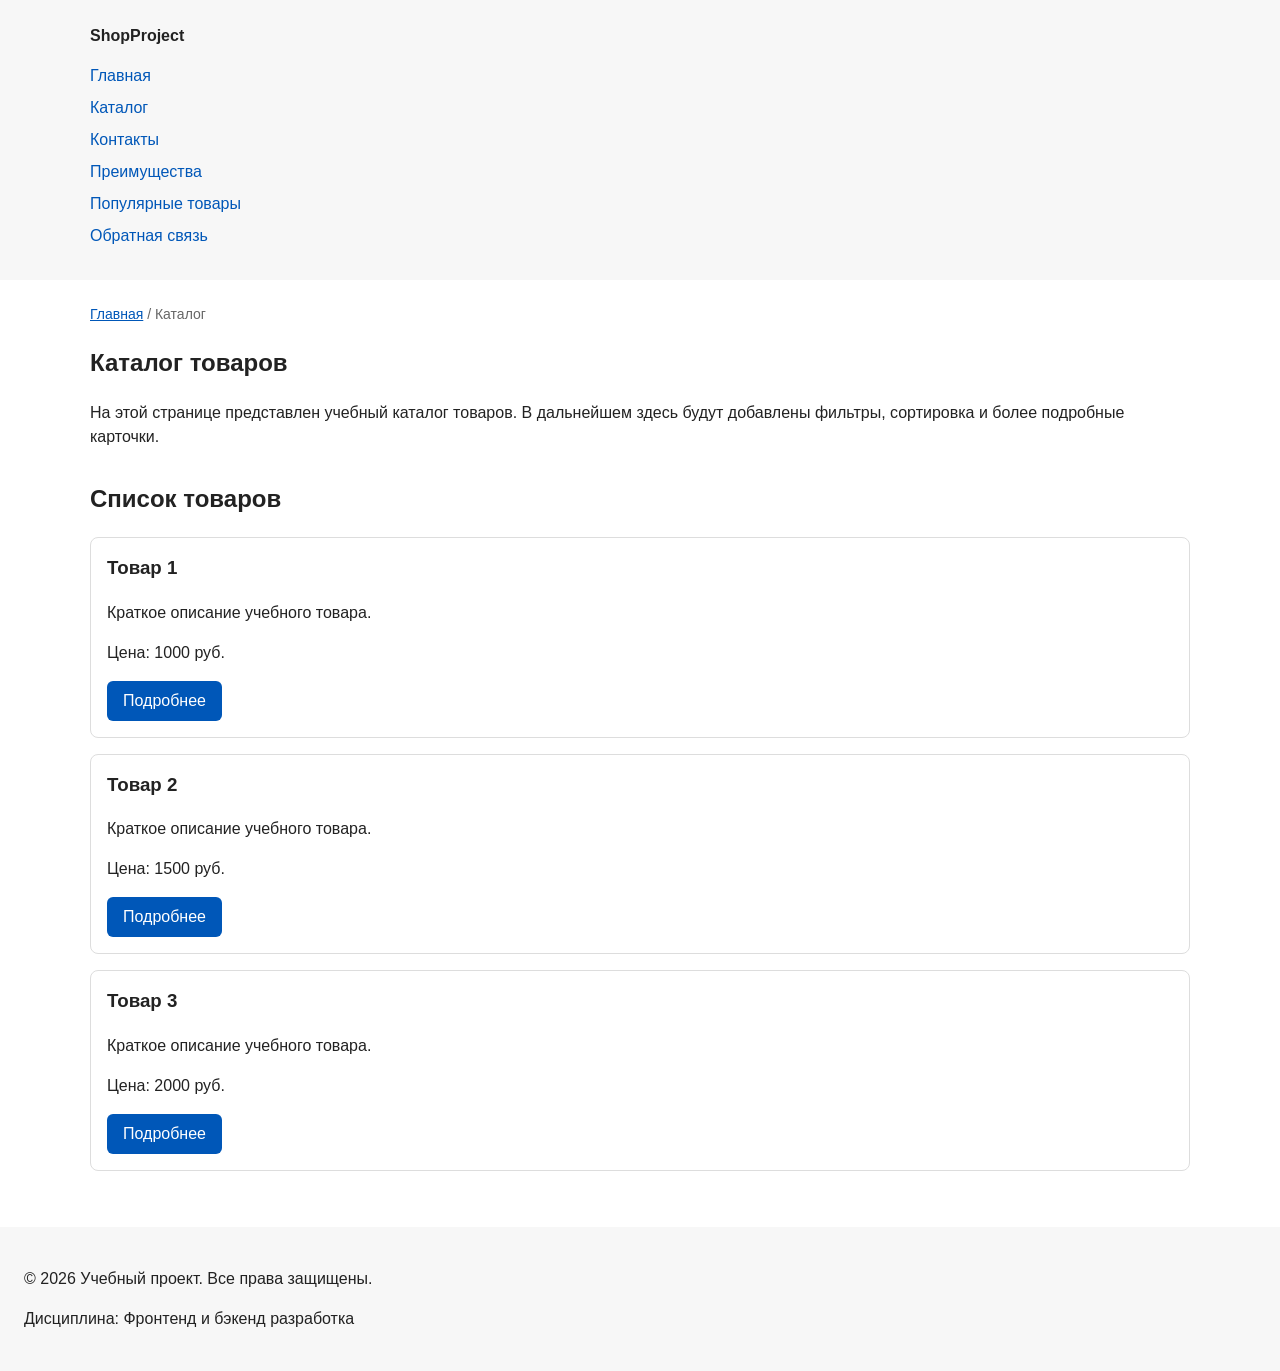
==== catalog.html @ 5755b3c4 "feat: add multi-page structure navigation and anchors" ====
<!DOCTYPE html>
<html lang="ru">
<head>
  <meta charset="UTF-8">
  <meta name="viewport" content="width=device-width, initial-scale=1.0">
  <meta name="description" content="Каталог товаров учебного интернет-магазина.">
  <title>Каталог товаров — Учебный интернет-магазин</title>
  <link rel="stylesheet" href="css/style.css">
</head>
<body>
  <header>
    <div class="site-header">
      <a class="site-logo" href="index.html">ShopProject</a>

      <nav class="site-nav" aria-label="Основная навигация">
        <ul class="site-nav__list">
          <li><a href="index.html">Главная</a></li>
          <li><a href="catalog.html">Каталог</a></li>
          <li><a href="contacts.html">Контакты</a></li>
          <li><a href="index.html#advantages">Преимущества</a></li>
          <li><a href="index.html#popular">Популярные товары</a></li>
          <li><a href="index.html#contacts">Обратная связь</a></li>
        </ul>
      </nav>
    </div>
  </header>

  <main>
    <nav class="breadcrumbs" aria-label="Хлебные крошки">
      <a href="index.html">Главная</a>
      <span>Каталог</span>
    </nav>

    <section class="section">
      <h1>Каталог товаров</h1>
      <p>
        На этой странице представлен учебный каталог товаров.
        В дальнейшем здесь будут добавлены фильтры, сортировка и более
        подробные карточки.
      </p>
    </section>

    <section class="section">
      <h2>Список товаров</h2>

      <article class="product-card">
        <h3>Товар 1</h3>
        <p>Краткое описание учебного товара.</p>
        <p>Цена: 1000 руб.</p>
        <a class="button" href="index.html#popular">Подробнее</a>
      </article>

      <article class="product-card">
        <h3>Товар 2</h3>
        <p>Краткое описание учебного товара.</p>
        <p>Цена: 1500 руб.</p>
        <a class="button" href="index.html#popular">Подробнее</a>
      </article>

      <article class="product-card">
        <h3>Товар 3</h3>
        <p>Краткое описание учебного товара.</p>
        <p>Цена: 2000 руб.</p>
        <a class="button" href="index.html#popular">Подробнее</a>
      </article>
    </section>
  </main>

  <footer>
    <p>&copy; 2026 Учебный проект. Все права защищены.</p>
    <p>Дисциплина: Фронтенд и бэкенд разработка</p>
  </footer>
</body>
</html>
---- css/style.css ----
/* ===============================
   1. Переменные проекта
   =============================== */

:root {
  /* Основные цвета проекта */
  --color-bg: #ffffff;
  --color-text: #222222;
  --color-muted: #666666;
  --color-primary: #0057b8;
  --color-primary-dark: #003f86;
  --color-border: #dddddd;
  --color-surface: #f7f7f7;
  --color-surface-accent: #eef5ff;
  --color-danger: #b00020;
  --color-success: #168a2f;
  --color-success-bg: #eefaf0;
  --color-white: #ffffff;

  /* Отступы */
  --space-xs: 4px;
  --space-sm: 8px;
  --space-md: 16px;
  --space-lg: 24px;
  --space-xl: 32px;

  /* Скругления */
  --radius-sm: 6px;
  --radius-md: 8px;
  --radius-lg: 12px;

  /* Размеры */
  --container-width: 1100px;
}

/* 
  Универсальное правило для всех элементов.
  border-box делает расчёт размеров более понятным:
  width включает content, padding и border.
*/
* {
  box-sizing: border-box;
}

/* ===============================
   2. Базовые стили
   =============================== */

html {
  scroll-behavior: smooth;
}

:target {
  outline: 2px dashed var(--color-primary);
  outline-offset: 4px;
}

/*
  Убираем стандартный внешний отступ браузера у body.
  Без этого вокруг страницы может появиться белая рамка.
*/

body {
  margin: 0;
  font-family: Arial, sans-serif;
  line-height: 1.5;
  color: var(--color-text);
  background-color: var(--color-bg);
}

/*
  Задаём внутренние отступы для основных областей страницы.
  Это делает содержимое визуально отделённым от краёв окна браузера.
*/

header,
main,
footer {
  padding: var(--space-lg);
}

/*
  Оформляем шапку страницы.
  Пока используется простой светло-серый фон.
*/
header {
  background-color: var(--color-surface);
}

/*
  Оформляем подвал страницы тем же фоном,
  чтобы визуально отделить его от основного содержимого.
*/
footer {
  background-color: var(--color-surface);
}

/* ===============================
   3. Общие элементы интерфейса
   =============================== */

a {
  color: var(--color-primary);
}

a:hover {
  color: var(--color-primary-dark);
}

a:focus-visible {
  outline: 2px solid var(--color-primary);
  outline-offset: 3px;
}

/* ===============================
   4. Компоненты страницы
   =============================== */

/*
  Ограничиваем ширину содержимого шапки,
  чтобы оно не растягивалось слишком сильно на широких экранах.
*/
.site-header {
  max-width: 1100px;
  margin: 0 auto;
}

/*
  Стиль для хлебных крошек
*/

.breadcrumbs {
  max-width: var(--container-width);
  margin: 0 auto var(--space-md);
  font-size: 14px;
  color: var(--color-muted);
}

.breadcrumbs a {
  color: var(--color-primary);
}

.breadcrumbs span::before {
  content: " / ";
  color: var(--color-muted);
}


/*
  Оформляем текстовый логотип.
*/
.site-logo {
  font-weight: bold;
  text-decoration: none;
  color: #222222;
}

/*
  Убираем стандартные отступы и маркеры списка навигации.
*/
.site-nav__list {
  padding: 0;
  margin: 16px 0 0;
  list-style: none;
}

/*
  Добавляем расстояние между пунктами меню.
*/
.site-nav__list li {
  margin-bottom: 8px;
}

/*
  Оформляем ссылки меню.
*/
.site-nav__list a {
  color: #0057b8;
  text-decoration: none;
}

/*
  При наведении мыши подчёркиваем ссылку.
  Подробно состояния интерфейса будут рассмотрены в практической работе 1.7.
*/
.site-nav__list a:hover {
  text-decoration: underline;
}

/* ===============================
   4. Компоненты страницы
   =============================== */

/*
  Hero-блок — первый крупный блок страницы.
  Он визуально отделяется от остальных разделов фоном и отступами.
*/
.hero {
  max-width: var(--container-width);
  margin: 0 auto var(--space-xl);
  padding: var(--space-xl) var(--space-lg);
  background-color: var(--color-surface-accent);
  border-radius: var(--radius-lg);
}

/*
  Общий класс для разделов страницы.
*/
.section {
  max-width: var(--container-width);
  margin: 0 auto var(--space-xl);
}

/*
  Убираем лишний верхний отступ у заголовков разделов.
*/
.section h2 {
  margin-top: 0;
}
/*
  Карточка товара — самостоятельный блок.
  На следующих занятиях карточки будут доработаны и выстроены в сетку.
*/
.product-card {
  margin-bottom: var(--space-md);
  padding: var(--space-md);
  border: 1px solid var(--color-border);
  border-radius: var(--radius-md);
  background-color: var(--color-bg);
}

.product-card:hover {
  border-color: var(--color-primary);
}

/*
  Убираем лишний верхний отступ у заголовка карточки.
*/
.product-card h3 {
  margin-top: 0;
}

/*
  Пока это обычная ссылка, но визуально она оформляется как кнопка.
*/
.button {
  display: inline-block;
  padding: var(--space-sm) var(--space-md);
  color: var(--color-white);
  background-color: var(--color-primary);
  text-decoration: none;
  border: none;
  border-radius: var(--radius-sm);
  cursor: pointer;
}

/*
  Простое состояние наведения для кнопки.
*/
.button:hover {
  background-color: var(--color-primary-dark);
}

.button:focus-visible {
  outline: 2px solid var(--color-primary);
  outline-offset: 3px;
}

.button:disabled {
  opacity: 0.6;
  cursor: not-allowed;
}

/*
  Дополнительный информационный блок.
*/
.aside-info {
  max-width: var(--container-width);
  margin: 0 auto var(--space-xl);
  padding: var(--space-md);
  border-left: 4px solid var(--color-primary);
  background-color: var(--color-surface);
}

/* ===============================
   5. Форма и модальное окно
   =============================== */

/*
  Модальное окно.
  Элемент dialog сам умеет открываться поверх страницы.
*/
.order-dialog {
  width: min(100% - 32px, 560px);
  padding: var(--space-lg);
  border: none;
  border-radius: var(--radius-lg);
}

/*
  Затемнение фона за модальным окном.
*/
.order-dialog::backdrop {
  background-color: rgba(0, 0, 0, 0.5);
}

/*
  Поле формы.
  Каждый блок получает нижний отступ.
*/
.form-field {
  margin-bottom: var(--space-md);
}

/*
  Подпись поля.
*/
.form-field label {
  display: block;
  margin-bottom: var(--space-xs);
}

/*
  Основные поля формы.
*/
.form-field input,
.form-field select,
.form-field textarea {
  width: 100%;
  padding: 10px 12px;
  border: 1px solid var(--color-border);
  border-radius: var(--radius-sm);
  font: inherit;
}

/*
  Checkbox не должен занимать всю ширину.
*/
.form-field input[type="checkbox"] {
  width: auto;
}

/*
  Подсказка под полем телефона.
*/
.form-field small {
  display: block;
  margin-top: var(--space-xs);
  color: var(--color-muted);
}

/*
  Видимый фокус для клавиатурной навигации.
*/
.form-field input:hover,
.form-field select:hover,
.form-field textarea:hover {
  border-color: var(--color-primary);
}

.form-field input:focus-visible,
.form-field select:focus-visible,
.form-field textarea:focus-visible,
.form-actions button:focus-visible {
  outline: 2px solid var(--color-primary);
  outline-offset: 3px;
}

/*
  Подсветка ошибочных полей.
  Атрибут aria-invalid будет добавляться через JavaScript.
*/
[aria-invalid="true"] {
  border-color: var(--color-danger);
}

/*
  Кнопки формы.
*/
.form-actions {
  display: flex;
  gap: 12px;
  margin-top: 20px;
}

/*
  Сообщение об успешной отправке.
*/
.success-message {
  max-width: var(--container-width);
  margin: var(--space-lg) auto;
  padding: var(--space-md);
  border-left: 4px solid var(--color-success);
  background-color: var(--color-success-bg);
}
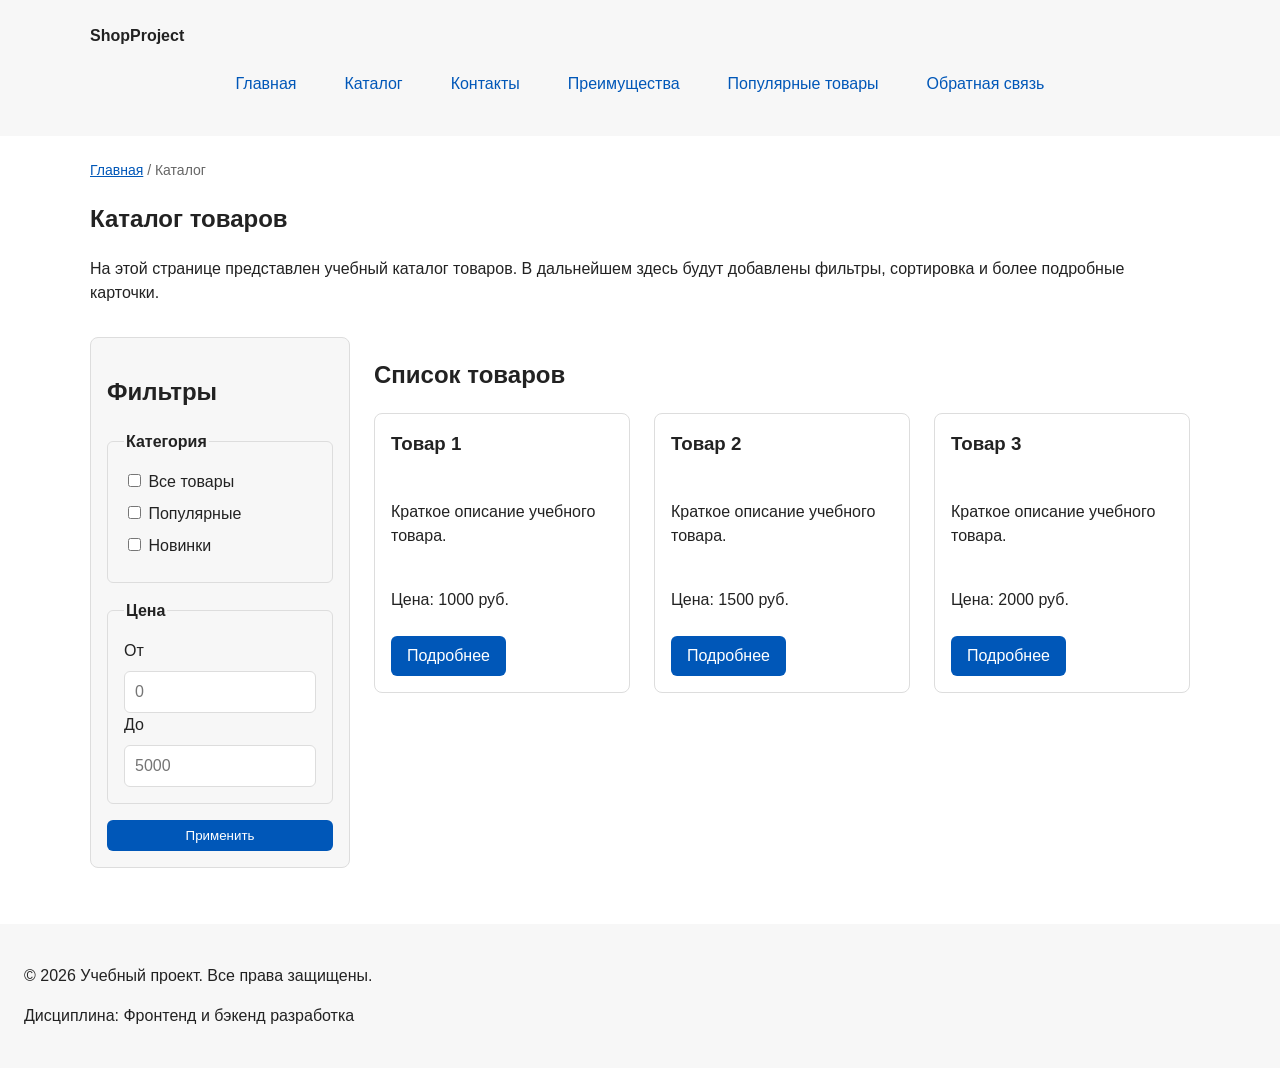
==== commit d433af2e: "feat: add flex navigation and grid catalog layout" ====
--- a/catalog.html
+++ b/catalog.html
@@ -40,29 +40,70 @@
       </p>
     </section>
 
-    <section class="section">
-      <h2>Список товаров</h2>
+   <section class="catalog-layout">
+      <aside class="catalog-filters">
+        <h2>Фильтры</h2>
 
-      <article class="product-card">
-        <h3>Товар 1</h3>
-        <p>Краткое описание учебного товара.</p>
-        <p>Цена: 1000 руб.</p>
-        <a class="button" href="index.html#popular">Подробнее</a>
-      </article>
+        <form class="filters-form" action="#" method="get">
+          <fieldset>
+            <legend>Категория</legend>
 
-      <article class="product-card">
-        <h3>Товар 2</h3>
-        <p>Краткое описание учебного товара.</p>
-        <p>Цена: 1500 руб.</p>
-        <a class="button" href="index.html#popular">Подробнее</a>
-      </article>
+            <label>
+              <input type="checkbox" name="category" value="all">
+              Все товары
+            </label>
 
-      <article class="product-card">
-        <h3>Товар 3</h3>
-        <p>Краткое описание учебного товара.</p>
-        <p>Цена: 2000 руб.</p>
-        <a class="button" href="index.html#popular">Подробнее</a>
-      </article>
+            <label>
+              <input type="checkbox" name="category" value="popular">
+              Популярные
+            </label>
+
+            <label>
+              <input type="checkbox" name="category" value="new">
+              Новинки
+            </label>
+          </fieldset>
+
+          <fieldset>
+            <legend>Цена</legend>
+
+            <label for="price-from">От</label>
+            <input id="price-from" name="price-from" type="number" min="0" placeholder="0">
+
+            <label for="price-to">До</label>
+            <input id="price-to" name="price-to" type="number" min="0" placeholder="5000">
+          </fieldset>
+
+          <button class="button" type="submit">Применить</button>
+        </form>
+      </aside>
+
+      <section class="catalog-products">
+        <h2>Список товаров</h2>
+
+        <div class="products-grid">
+          <article class="product-card">
+            <h3>Товар 1</h3>
+            <p>Краткое описание учебного товара.</p>
+            <p>Цена: 1000 руб.</p>
+            <a class="button" href="index.html#popular">Подробнее</a>
+          </article>
+
+          <article class="product-card">
+            <h3>Товар 2</h3>
+            <p>Краткое описание учебного товара.</p>
+            <p>Цена: 1500 руб.</p>
+            <a class="button" href="index.html#popular">Подробнее</a>
+          </article>
+
+          <article class="product-card">
+            <h3>Товар 3</h3>
+            <p>Краткое описание учебного товара.</p>
+            <p>Цена: 2000 руб.</p>
+            <a class="button" href="index.html#popular">Подробнее</a>
+          </article>
+        </div>
+      </section>
     </section>
   </main>
 
--- a/css/style.css
+++ b/css/style.css
@@ -125,6 +125,62 @@
   margin: 0 auto;
 }
 
+.products-grid {
+  display: grid;
+  grid-template-columns: repeat(3, 1fr);
+  gap: var(--space-lg);
+}
+
+.catalog-layout {
+  max-width: var(--container-width);
+  margin: 0 auto var(--space-xl);
+  display: grid;
+  grid-template-columns: 260px 1fr;
+  grid-template-areas: "filters products";
+  gap: var(--space-lg);
+}
+
+.catalog-filters {
+  grid-area: filters;
+  padding: var(--space-md);
+  border: 1px solid var(--color-border);
+  border-radius: var(--radius-md);
+  background-color: var(--color-surface);
+}
+
+.catalog-products {
+  grid-area: products;
+}
+
+.filters-form {
+  display: grid;
+  gap: var(--space-md);
+}
+
+.filters-form fieldset {
+  margin: 0;
+  padding: var(--space-md);
+  border: 1px solid var(--color-border);
+  border-radius: var(--radius-sm);
+}
+
+.filters-form legend {
+  font-weight: 700;
+}
+
+.filters-form label {
+  display: block;
+  margin-bottom: var(--space-sm);
+}
+
+.filters-form input[type="number"] {
+  width: 100%;
+  padding: 8px 10px;
+  border: 1px solid var(--color-border);
+  border-radius: var(--radius-sm);
+  font: inherit;
+}
+
 /*
   Стиль для хлебных крошек
 */
@@ -159,8 +215,13 @@
   Убираем стандартные отступы и маркеры списка навигации.
 */
 .site-nav__list {
+  display: flex;
+  flex-wrap: wrap;
+  justify-content: center;
+  align-items: center;
+  gap: var(--space-md);
   padding: 0;
-  margin: 16px 0 0;
+  margin: var(--space-md) 0 0;
   list-style: none;
 }
 
@@ -175,8 +236,11 @@
   Оформляем ссылки меню.
 */
 .site-nav__list a {
-  color: #0057b8;
+  display: inline-block;
+  padding: var(--space-sm) var(--space-md);
+  color: var(--color-primary);
   text-decoration: none;
+  border-radius: var(--radius-sm);
 }
 
 /*
@@ -184,7 +248,8 @@
   Подробно состояния интерфейса будут рассмотрены в практической работе 1.7.
 */
 .site-nav__list a:hover {
-  text-decoration: underline;
+  color: var(--color-white);
+  background-color: var(--color-primary);
 }
 
 /* ===============================
@@ -222,11 +287,19 @@
   На следующих занятиях карточки будут доработаны и выстроены в сетку.
 */
 .product-card {
-  margin-bottom: var(--space-md);
+  display: flex;
+  flex-direction: column;
+  gap: var(--space-sm);
+  margin-bottom: 0;
   padding: var(--space-md);
   border: 1px solid var(--color-border);
   border-radius: var(--radius-md);
   background-color: var(--color-bg);
+}
+
+.product-card .button {
+  margin-top: auto;
+  align-self: flex-start;
 }
 
 .product-card:hover {
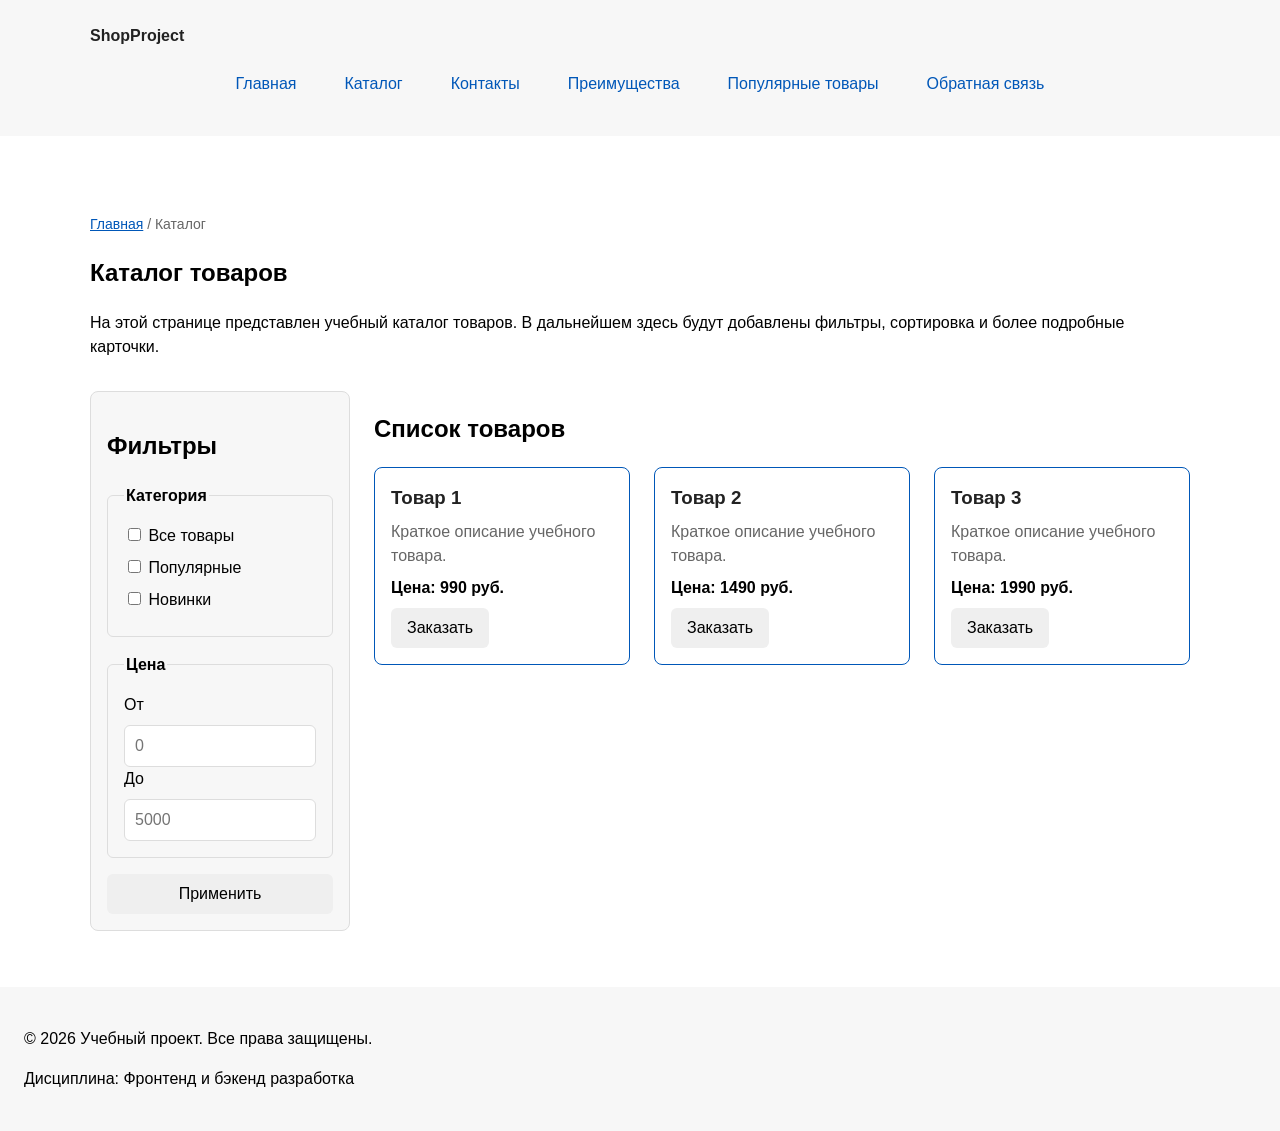
==== commit 889ba9b3: "refactor: apply BEM naming to CSS classes" ====
--- a/catalog.html
+++ b/catalog.html
@@ -27,9 +27,10 @@
 
   <main>
     <nav class="breadcrumbs" aria-label="Хлебные крошки">
-      <a href="index.html">Главная</a>
-      <span>Каталог</span>
+      <a class="breadcrumbs__link" href="index.html">Главная</a>
+      <span class="breadcrumbs__current">Каталог</span>
     </nav>
+
 
     <section class="section">
       <h1>Каталог товаров</h1>
@@ -82,25 +83,41 @@
         <h2>Список товаров</h2>
 
         <div class="products-grid">
-          <article class="product-card">
-            <h3>Товар 1</h3>
-            <p>Краткое описание учебного товара.</p>
-            <p>Цена: 1000 руб.</p>
-            <a class="button" href="index.html#popular">Подробнее</a>
+          <article class="product-card product-card--featured">
+            <h3 class="product-card__title">Товар 1</h3>
+            <p class="product-card__description">Краткое описание учебного товара.</p>
+            <p class="product-card__price">Цена: 990 руб.</p>
+            <button
+              class="button product-card__button"
+              type="button"
+              data-product="Товар 1"
+            >
+              Заказать
+            </button>
           </article>
-
-          <article class="product-card">
-            <h3>Товар 2</h3>
-            <p>Краткое описание учебного товара.</p>
-            <p>Цена: 1500 руб.</p>
-            <a class="button" href="index.html#popular">Подробнее</a>
+          <article class="product-card product-card--featured">
+            <h3 class="product-card__title">Товар 2</h3>
+            <p class="product-card__description">Краткое описание учебного товара.</p>
+            <p class="product-card__price">Цена: 1490 руб.</p>
+            <button
+              class="button product-card__button"
+              type="button"
+              data-product="Товар 1"
+            >
+              Заказать
+            </button>
           </article>
-
-          <article class="product-card">
-            <h3>Товар 3</h3>
-            <p>Краткое описание учебного товара.</p>
-            <p>Цена: 2000 руб.</p>
-            <a class="button" href="index.html#popular">Подробнее</a>
+          <article class="product-card product-card--featured">
+            <h3 class="product-card__title">Товар 3</h3>
+            <p class="product-card__description">Краткое описание учебного товара.</p>
+            <p class="product-card__price">Цена: 1990 руб.</p>
+            <button
+              class="button product-card__button"
+              type="button"
+              data-product="Товар 1"
+            >
+              Заказать
+            </button>
           </article>
         </div>
       </section>
--- a/css/style.css
+++ b/css/style.css
@@ -64,8 +64,8 @@
   margin: 0;
   font-family: Arial, sans-serif;
   line-height: 1.5;
-  color: var(--color-text);
   background-color: var(--color-bg);
+  padding-top: 190px;
 }
 
 /*
@@ -85,6 +85,11 @@
 */
 header {
   background-color: var(--color-surface);
+  position: fixed;
+  top: 0;
+  left: 0;
+  width: 100%;
+  z-index: 100;
 }
 
 /*
@@ -123,6 +128,42 @@
 .site-header {
   max-width: 1100px;
   margin: 0 auto;
+  background-color: var(--color-surface);
+}
+
+.site-header__inner {
+  max-width: var(--container-width);
+  margin: 0 auto;
+  padding: var(--space-lg);
+}
+
+.site-header__logo {
+  font-weight: 700;
+  color: var(--color-text);
+  text-decoration: none;
+}
+
+.site-nav__link {
+  display: inline-block;
+  padding: var(--space-sm) var(--space-md);
+  color: var(--color-primary);
+  text-decoration: none;
+  border-radius: var(--radius-sm);
+}
+
+.site-nav__link:hover {
+  color: var(--color-white);
+  background-color: var(--color-primary);
+}
+
+.site-nav__link:focus-visible {
+  outline: 2px solid var(--color-primary);
+  outline-offset: 3px;
+}
+
+.site-nav__link--active {
+  color: var(--color-white);
+  background-color: var(--color-primary);
 }
 
 .products-grid {
@@ -189,6 +230,15 @@
   max-width: var(--container-width);
   margin: 0 auto var(--space-md);
   font-size: 14px;
+  color: var(--color-muted);
+}
+
+.breadcrumbs__link {
+  color: var(--color-primary);
+}
+
+.breadcrumbs__current::before {
+  content: " / ";
   color: var(--color-muted);
 }
 
@@ -290,7 +340,6 @@
   display: flex;
   flex-direction: column;
   gap: var(--space-sm);
-  margin-bottom: 0;
   padding: var(--space-md);
   border: 1px solid var(--color-border);
   border-radius: var(--radius-md);
@@ -306,6 +355,34 @@
   border-color: var(--color-primary);
 }
 
+.product-card--featured {
+  border-color: var(--color-primary);
+}
+
+.product-card__title {
+  margin: 0;
+  color: var(--color-text);
+}
+
+.product-card__description {
+  margin: 0;
+  color: var(--color-muted);
+}
+
+.product-card__price {
+  margin: 0;
+  font-weight: 700;
+}
+
+.product-card--discount .product-card__price {
+  color: var(--color-danger);
+}
+
+.product-card__button {
+  margin-top: auto;
+  align-self: flex-start;
+}
+
 /*
   Убираем лишний верхний отступ у заголовка карточки.
 */
@@ -319,12 +396,42 @@
 .button {
   display: inline-block;
   padding: var(--space-sm) var(--space-md);
+  border: none;
+  border-radius: var(--radius-sm);
+  font: inherit;
+  text-decoration: none;
+  cursor: pointer;
+}
+
+.button--primary {
   color: var(--color-white);
   background-color: var(--color-primary);
-  text-decoration: none;
-  border: none;
-  border-radius: var(--radius-sm);
-  cursor: pointer;
+}
+
+.button--primary:hover {
+  background-color: var(--color-primary-dark);
+}
+
+.button--secondary {
+  color: var(--color-primary);
+  background-color: transparent;
+  border: 1px solid var(--color-primary);
+}
+
+.button--secondary:hover {
+  color: var(--color-white);
+  background-color: var(--color-primary);
+}
+
+.button:focus-visible {
+  outline: 2px solid var(--color-primary);
+  outline-offset: 3px;
+}
+
+.button:disabled,
+.button--disabled {
+  opacity: 0.6;
+  cursor: not-allowed;
 }
 
 /*
@@ -359,6 +466,44 @@
    5. Форма и модальное окно
    =============================== */
 
+.order-form__field {
+  margin-bottom: var(--space-md);
+}
+
+.order-form__label {
+  display: block;
+  margin-bottom: var(--space-xs);
+}
+
+.order-form__input,
+.order-form__select,
+.order-form__textarea {
+  width: 100%;
+  padding: 10px 12px;
+  border: 1px solid var(--color-border);
+  border-radius: var(--radius-sm);
+  font: inherit;
+}
+
+.order-form__input:hover,
+.order-form__select:hover,
+.order-form__textarea:hover {
+  border-color: var(--color-primary);
+}
+
+.order-form__input:focus-visible,
+.order-form__select:focus-visible,
+.order-form__textarea:focus-visible {
+  outline: 2px solid var(--color-primary);
+  outline-offset: 3px;
+}
+
+.order-form__actions {
+  display: flex;
+  gap: var(--space-md);
+  margin-top: var(--space-lg);
+}
+
 /*
   Модальное окно.
   Элемент dialog сам умеет открываться поверх страницы.
@@ -368,6 +513,10 @@
   padding: var(--space-lg);
   border: none;
   border-radius: var(--radius-lg);
+}
+
+.order-dialog__title {
+  margin-top: 0;
 }
 
 /*
